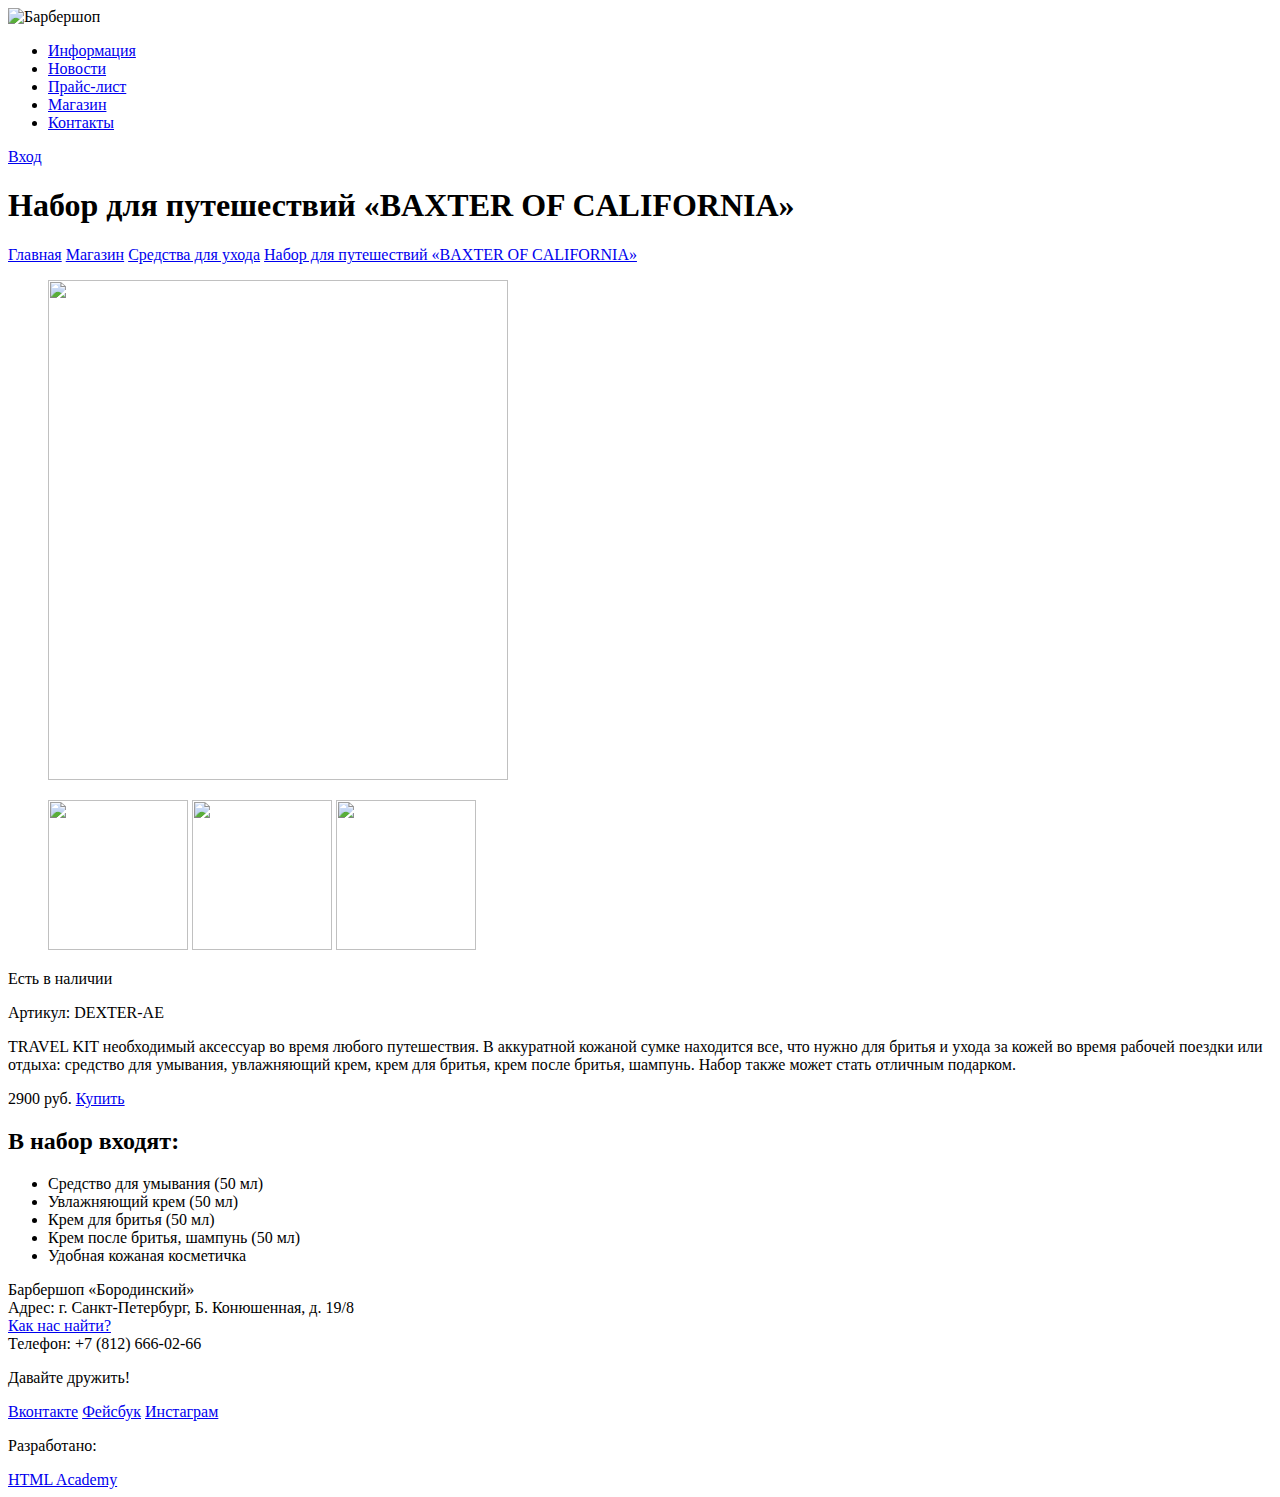
==== Barbershop-item.html @ f4bae22c "Страница каталога и товара Barbershop" ====
<!DOCTYPE html>
<html lang="ru">
	<head>
		<meta charset="utf-8">
		<title>Барбершоп «Бородинский» - Набор для путешествий «BAXTER OF CALIFORNIA»</title>
	</head>
	<body>
		<header class="main-header">
			<div class="container">
				<div class="barbershop-logo">
					<img src="img/barbershop.png" width="111" height="24" alt="Барбершоп">
				</div>
				<nav class="main-navigation">
					<ul>
						<li>
							<a href="#">Информация</a>
						</li>
						<li>
							<a href="#">Новости</a>
						</li>
						<li>
							<a href="#">Прайс-лист</a>
						</li>
						<li>
							<a href="#">Магазин</a>
						</li>
						<li>
							<a href="#">Контакты</a>
						</li>
					</ul>
				</nav>
				<div class="user-block">
					<a class="login" href="#">Вход</a>
				</div>
			</div>
		</header>
		<main class="container">
			<h1>Набор для путешествий «BAXTER OF CALIFORNIA»</h1>
			<div class="breadcrumbs">
				<a href="#">Главная</a>
				<a href="#">Магазин</a>
				<a href="#">Средства для ухода</a>
				<a class="active" href="#">Набор для путешествий «BAXTER OF CALIFORNIA»</a>
			</div>
			<div class="photo">
				<figure class="photo-item-big">
					<img src="img/item01.jpg" width="460" height="500" alt="">					
				</figure>
				<figure class="photo-item-small">
					<img src="img/item02.jpg" width="140" height="150" alt="">
					<img src="img/item03.jpg" width="140" height="150" alt="">
					<img src="img/item04.jpg" width="140" height="150" alt="">
				</figure>				
			</div>
			<div class="status-item">
				<p>Есть в наличии</p>
			</div>
			<div class="code-item">
				<p>Артикул: DEXTER-AE</p>
			</div>
			<div class="description-item">
				<p>
					TRAVEL KIT необходимый аксессуар во время любого
					путешествия. В аккуратной кожаной сумке находится все, что
					нужно для бритья и ухода за кожей во время рабочей поездки
					или отдыха: средство для умывания, увлажняющий крем, крем
					для бритья, крем после бритья, шампунь. Набор также может
					стать отличным подарком.
				</p>
			</div>
			<div class="price">
				2900 руб.
				<a class="button" href="#">Купить</a>
			</div>
			<h2>В набор входят:</h2>
			<ul class="content-item">
				<li>Средство для умывания (50 мл)</li>
				<li>Увлажняющий крем (50 мл)</li>
				<li>Крем для бритья (50 мл)</li>
				<li>Крем после бритья, шампунь (50 мл)</li>
				<li>Удобная кожаная косметичка</li>
			</ul>
		</main>
		<footer class="main-footer">
			<div class="container">
				<section class="footer-contacts">
					Барбершоп «Бородинский»<br>
          			Адрес: г. Санкт-Петербург, Б. Конюшенная, д. 19/8<br>
          			<a href="#">Как нас найти?</a><br>
          			Телефон: +7 (812) 666-02-66
				</section>
				<section class="footer-social">
					<p>Давайте дружить!</p>
					<a class="social-btn social-btn-vk" href="#">Вконтакте</a>
					<a class="social-btn social-btn-fb" href="#">Фейсбук</a>
					<a class="social-btn social-btn-inst" href="#">Инстаграм</a>
				</section>
				<section class="footer-copyright">
					<p>Разработано:</p>
          			<a class="btn" href="https://htmlacademy.ru">HTML Academy</a>
				</section>
			</div>
		</footer>
	</body>
</html>
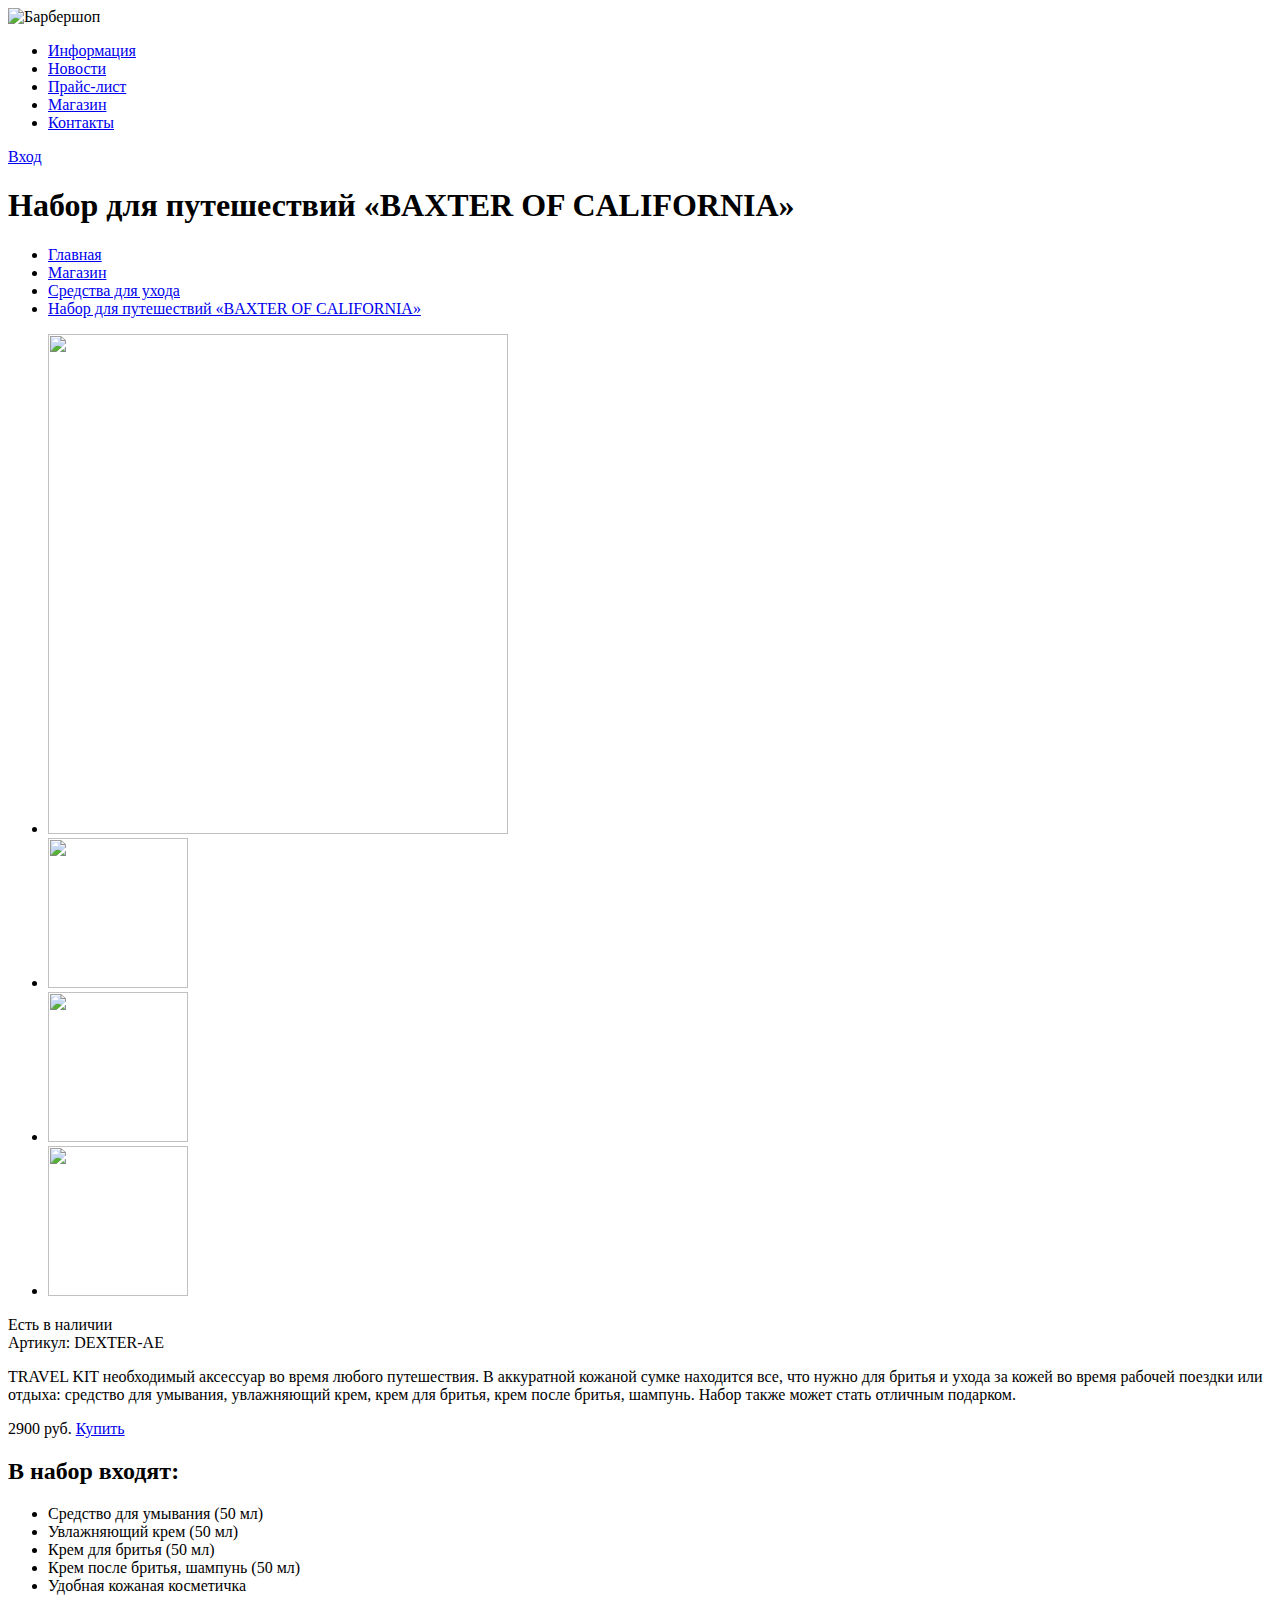
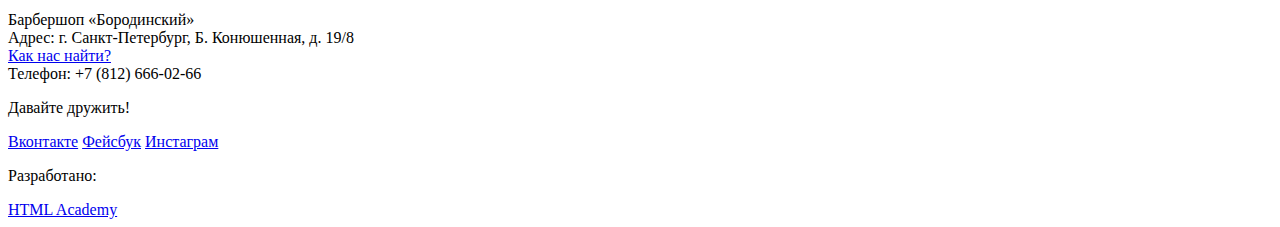
==== commit 6cb2d6f1: "Работа над ошибками" ====
--- a/Barbershop-item.html
+++ b/Barbershop-item.html
@@ -35,51 +35,71 @@
 			</div>
 		</header>
 		<main class="container">
-			<h1>Набор для путешествий «BAXTER OF CALIFORNIA»</h1>
-			<div class="breadcrumbs">
-				<a href="#">Главная</a>
-				<a href="#">Магазин</a>
-				<a href="#">Средства для ухода</a>
-				<a class="active" href="#">Набор для путешествий «BAXTER OF CALIFORNIA»</a>
+			<div class="item-container-left">
+				<h1>Набор для путешествий «BAXTER OF CALIFORNIA»</h1>
+				<div class="breadcrumbs">
+					<ul>
+						<li>
+							<a href="#">Главная</a>
+						</li>
+						<li>
+							<a href="#">Магазин</a>
+						</li>
+						<li>
+							<a href="#">Средства для ухода</a>
+						</li>
+						<li>
+							<a class="active" href="#">Набор для путешествий «BAXTER OF CALIFORNIA»</a>
+						</li>
+					</ul>
+				</div>
+				<div class="photo-item">
+					<ul>
+						<li>
+							<img src="img/item01.jpg" width="460" height="500" alt="">
+						</li>
+						<li>
+							<img src="img/item02.jpg" width="140" height="150" alt="">
+						</li>
+						<li>
+							<img src="img/item03.jpg" width="140" height="150" alt="">
+						</li>
+						<li>
+							<img src="img/item04.jpg" width="140" height="150" alt="">
+						</li>
+					</ul>				
+				</div>
 			</div>
-			<div class="photo">
-				<figure class="photo-item-big">
-					<img src="img/item01.jpg" width="460" height="500" alt="">					
-				</figure>
-				<figure class="photo-item-small">
-					<img src="img/item02.jpg" width="140" height="150" alt="">
-					<img src="img/item03.jpg" width="140" height="150" alt="">
-					<img src="img/item04.jpg" width="140" height="150" alt="">
-				</figure>				
+			<div class="item-container-right">
+				<div class="status-item">
+					Есть в наличии
+				</div>
+				<div class="code-item">
+					Артикул: DEXTER-AE
+				</div>
+				<div class="description-item">
+					<p>
+						TRAVEL KIT необходимый аксессуар во время любого
+						путешествия. В аккуратной кожаной сумке находится все, что
+						нужно для бритья и ухода за кожей во время рабочей поездки
+						или отдыха: средство для умывания, увлажняющий крем, крем
+						для бритья, крем после бритья, шампунь. Набор также может
+						стать отличным подарком.
+					</p>
+					</div>
+				<div class="price">
+					2900 руб.
+					<a class="button" href="#">Купить</a>
+				</div>
+				<h2>В набор входят:</h2>
+				<ul class="content-item">
+					<li>Средство для умывания (50 мл)</li>
+					<li>Увлажняющий крем (50 мл)</li>
+					<li>Крем для бритья (50 мл)</li>
+					<li>Крем после бритья, шампунь (50 мл)</li>
+					<li>Удобная кожаная косметичка</li>
+				</ul>
 			</div>
-			<div class="status-item">
-				<p>Есть в наличии</p>
-			</div>
-			<div class="code-item">
-				<p>Артикул: DEXTER-AE</p>
-			</div>
-			<div class="description-item">
-				<p>
-					TRAVEL KIT необходимый аксессуар во время любого
-					путешествия. В аккуратной кожаной сумке находится все, что
-					нужно для бритья и ухода за кожей во время рабочей поездки
-					или отдыха: средство для умывания, увлажняющий крем, крем
-					для бритья, крем после бритья, шампунь. Набор также может
-					стать отличным подарком.
-				</p>
-			</div>
-			<div class="price">
-				2900 руб.
-				<a class="button" href="#">Купить</a>
-			</div>
-			<h2>В набор входят:</h2>
-			<ul class="content-item">
-				<li>Средство для умывания (50 мл)</li>
-				<li>Увлажняющий крем (50 мл)</li>
-				<li>Крем для бритья (50 мл)</li>
-				<li>Крем после бритья, шампунь (50 мл)</li>
-				<li>Удобная кожаная косметичка</li>
-			</ul>
 		</main>
 		<footer class="main-footer">
 			<div class="container">
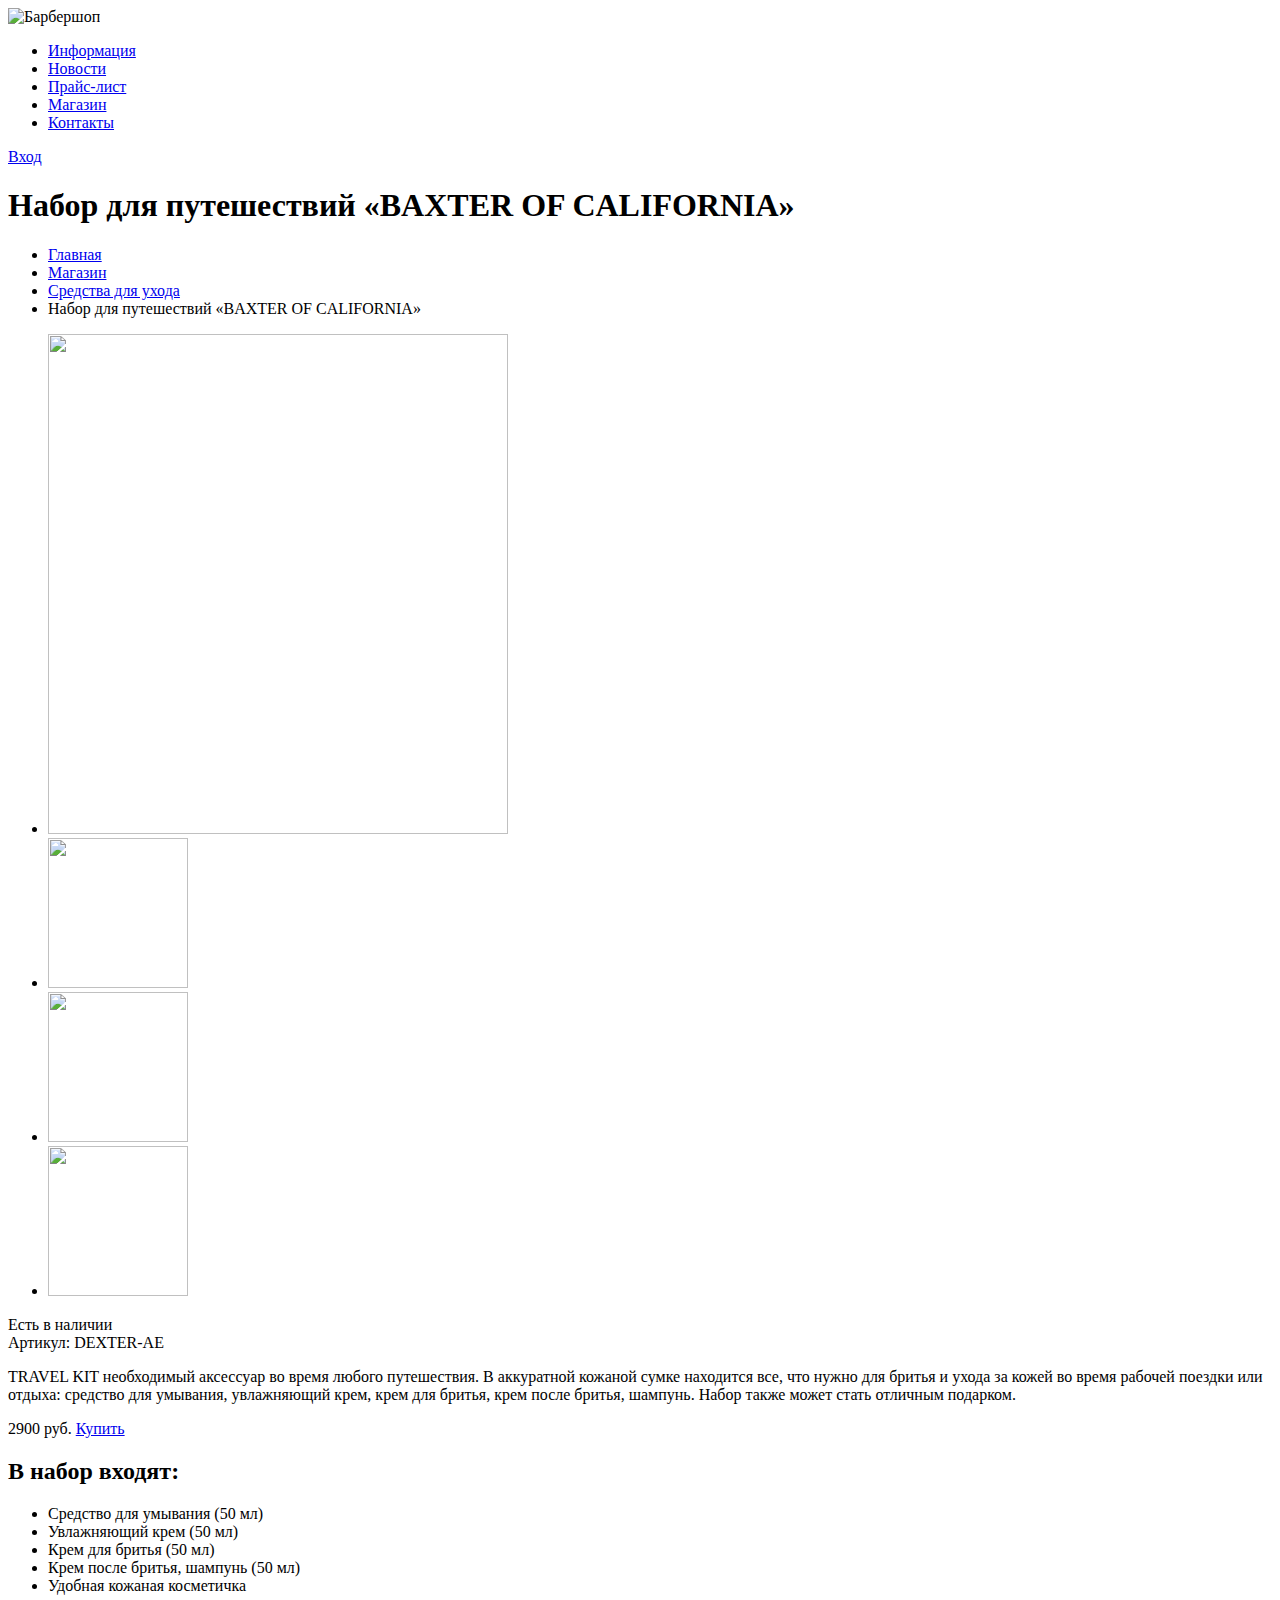
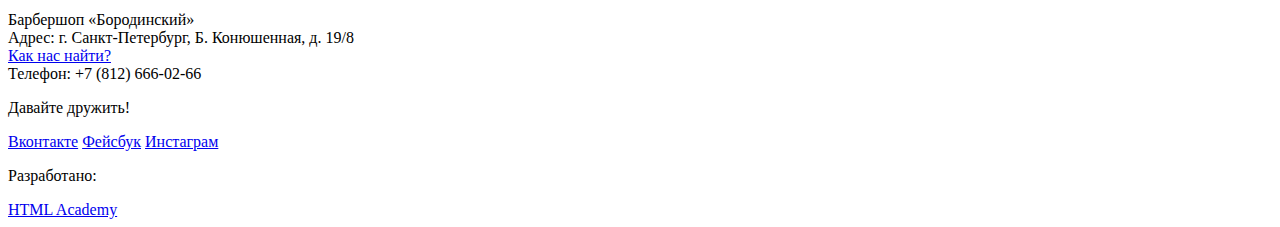
==== commit 84dc46d5: "С учетом ТЗ" ====
--- a/Barbershop-item.html
+++ b/Barbershop-item.html
@@ -2,7 +2,7 @@
 <html lang="ru">
 	<head>
 		<meta charset="utf-8">
-		<title>Барбершоп «Бородинский» - Набор для путешествий «BAXTER OF CALIFORNIA»</title>
+		<title>Барбершоп «Бородинский» - Страница товара</title>
 	</head>
 	<body>
 		<header class="main-header">
@@ -34,71 +34,73 @@
 				</div>
 			</div>
 		</header>
-		<main class="container">
-			<div class="item-container-left">
-				<h1>Набор для путешествий «BAXTER OF CALIFORNIA»</h1>
-				<div class="breadcrumbs">
-					<ul>
-						<li>
-							<a href="#">Главная</a>
-						</li>
-						<li>
-							<a href="#">Магазин</a>
-						</li>
-						<li>
-							<a href="#">Средства для ухода</a>
-						</li>
-						<li>
-							<a class="active" href="#">Набор для путешествий «BAXTER OF CALIFORNIA»</a>
-						</li>
+		<main class="container">				
+			<h1>Набор для путешествий «BAXTER OF CALIFORNIA»</h1>
+			<div class="breadcrumbs">
+				<ul>
+					<li>
+						<a href="#">Главная</a>
+					</li>
+					<li>
+						<a href="#">Магазин</a>
+					</li>
+					<li>
+						<a href="#">Средства для ухода</a>
+					</li>
+					<li>
+						Набор для путешествий «BAXTER OF CALIFORNIA»
+					</li>
+				</ul>
+			</div>
+			<div class="item-container">	
+				<div class="item-container-left">	
+					<div class="photo-item">
+						<ul>
+							<li>
+								<img src="img/item01.jpg" width="460" height="500" alt="">
+							</li>
+							<li>
+								<img src="img/item02.jpg" width="140" height="150" alt="">
+							</li>
+							<li>
+								<img src="img/item03.jpg" width="140" height="150" alt="">
+							</li>
+							<li>
+								<img src="img/item04.jpg" width="140" height="150" alt="">
+							</li>
+						</ul>				
+					</div>
+				</div>
+				<div class="item-container-right">
+					<div class="status-item">
+						Есть в наличии
+					</div>
+					<div class="code-item">
+						Артикул: DEXTER-AE
+					</div>
+					<div class="description-item">
+						<p>
+							TRAVEL KIT необходимый аксессуар во время любого
+							путешествия. В аккуратной кожаной сумке находится все, что
+							нужно для бритья и ухода за кожей во время рабочей поездки
+							или отдыха: средство для умывания, увлажняющий крем, крем
+							для бритья, крем после бритья, шампунь. Набор также может
+							стать отличным подарком.
+						</p>
+					</div>
+					<div class="block-price">
+						<span class="price">2900 руб.</span>
+						<a class="btn" href="#">Купить</a>
+					</div>
+					<h2>В набор входят:</h2>
+					<ul class="content-item">
+						<li>Средство для умывания (50 мл)</li>
+						<li>Увлажняющий крем (50 мл)</li>
+						<li>Крем для бритья (50 мл)</li>
+						<li>Крем после бритья, шампунь (50 мл)</li>
+						<li>Удобная кожаная косметичка</li>
 					</ul>
 				</div>
-				<div class="photo-item">
-					<ul>
-						<li>
-							<img src="img/item01.jpg" width="460" height="500" alt="">
-						</li>
-						<li>
-							<img src="img/item02.jpg" width="140" height="150" alt="">
-						</li>
-						<li>
-							<img src="img/item03.jpg" width="140" height="150" alt="">
-						</li>
-						<li>
-							<img src="img/item04.jpg" width="140" height="150" alt="">
-						</li>
-					</ul>				
-				</div>
-			</div>
-			<div class="item-container-right">
-				<div class="status-item">
-					Есть в наличии
-				</div>
-				<div class="code-item">
-					Артикул: DEXTER-AE
-				</div>
-				<div class="description-item">
-					<p>
-						TRAVEL KIT необходимый аксессуар во время любого
-						путешествия. В аккуратной кожаной сумке находится все, что
-						нужно для бритья и ухода за кожей во время рабочей поездки
-						или отдыха: средство для умывания, увлажняющий крем, крем
-						для бритья, крем после бритья, шампунь. Набор также может
-						стать отличным подарком.
-					</p>
-					</div>
-				<div class="price">
-					2900 руб.
-					<a class="button" href="#">Купить</a>
-				</div>
-				<h2>В набор входят:</h2>
-				<ul class="content-item">
-					<li>Средство для умывания (50 мл)</li>
-					<li>Увлажняющий крем (50 мл)</li>
-					<li>Крем для бритья (50 мл)</li>
-					<li>Крем после бритья, шампунь (50 мл)</li>
-					<li>Удобная кожаная косметичка</li>
-				</ul>
 			</div>
 		</main>
 		<footer class="main-footer">
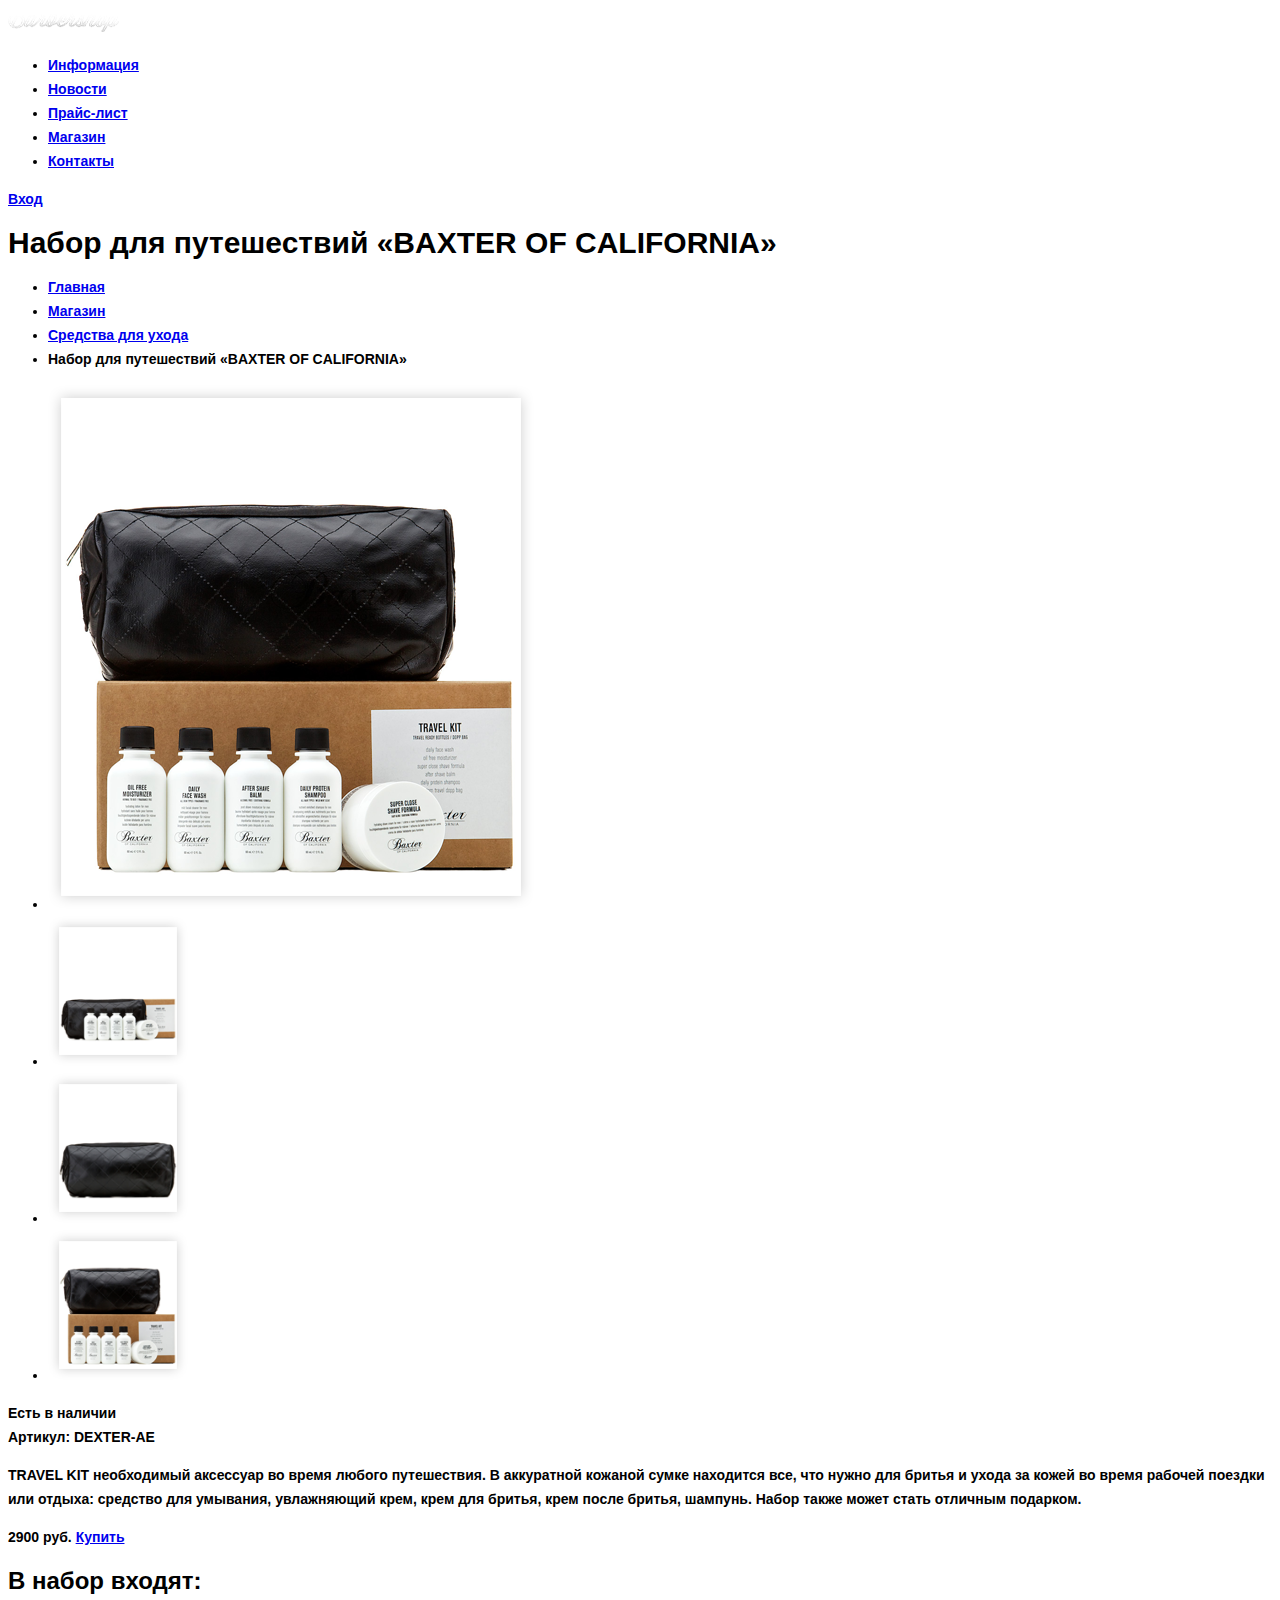
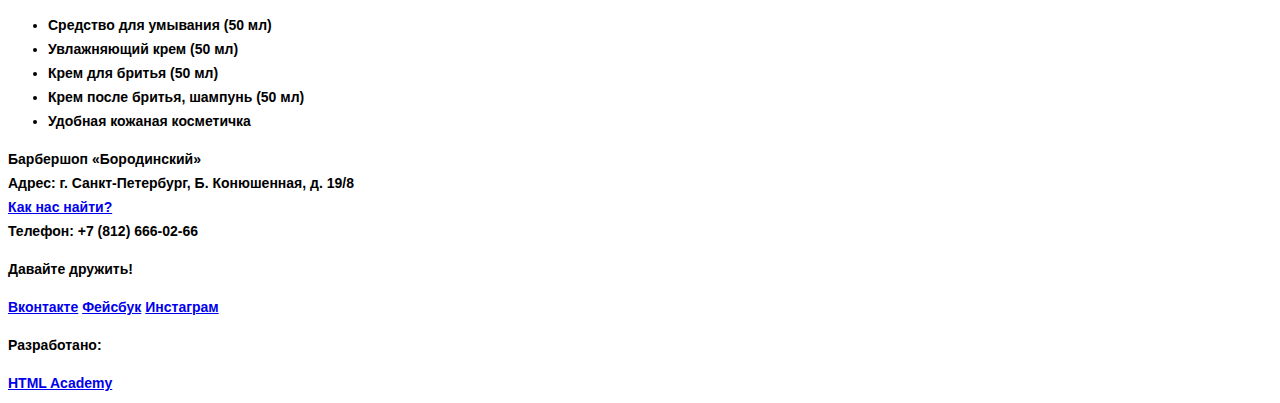
==== commit 7896ee47: "подключил внешние стили" ====
--- a/Barbershop-item.html
+++ b/Barbershop-item.html
@@ -3,12 +3,15 @@
 	<head>
 		<meta charset="utf-8">
 		<title>Барбершоп «Бородинский» - Страница товара</title>
+		<link href="css/style.css" rel="stylesheet">
 	</head>
 	<body>
 		<header class="main-header">
 			<div class="container">
 				<div class="barbershop-logo">
-					<img src="img/barbershop.png" width="111" height="24" alt="Барбершоп">
+					<a href="#">
+						<img src="img/barbershop_logo.png" width="111" height="24" alt="Барбершоп">
+					</a>				
 				</div>
 				<nav class="main-navigation">
 					<ul>
@@ -57,16 +60,16 @@
 					<div class="photo-item">
 						<ul>
 							<li>
-								<img src="img/item01.jpg" width="460" height="500" alt="">
+								<img src="img/item_photo1.png" width="486" height="524" alt="TRAVEL KIT">
 							</li>
 							<li>
-								<img src="img/item02.jpg" width="140" height="150" alt="">
+								<img src="img/item_photo2.png" width="140" height="150" alt="TRAVEL KIT">
 							</li>
 							<li>
-								<img src="img/item03.jpg" width="140" height="150" alt="">
+								<img src="img/item_photo3.png" width="140" height="150" alt="TRAVEL KIT">
 							</li>
 							<li>
-								<img src="img/item04.jpg" width="140" height="150" alt="">
+								<img src="img/item_photo4.png" width="140" height="150" alt="TRAVEL KIT">
 							</li>
 						</ul>				
 					</div>
--- a/css/style.css
+++ b/css/style.css
@@ -0,0 +1,15 @@
+body {
+	font-size: 14px;
+	line-height: 24px;
+	color: #000000;
+	font-weight: bold;
+	font-family: "PTSans NarrowBold", "Arial", sans-serif;
+}
+
+h1 {
+	font-size: 30px;
+}
+
+h2 {
+	font-size: 24px;
+}